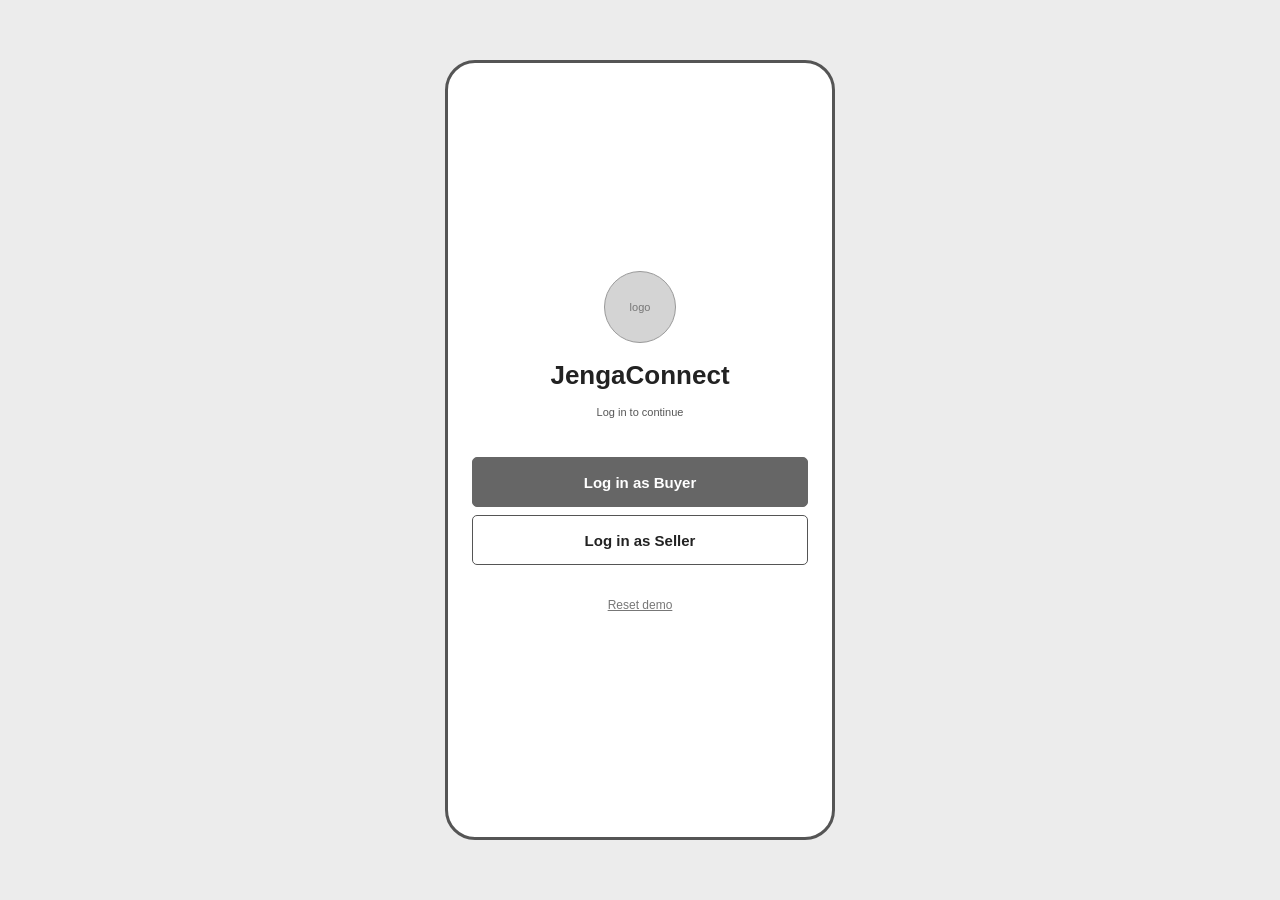
==== index.html @ 09af5ee3 "clickable interface mock up hosted" ====
<!DOCTYPE html>
<html lang="en">
<head>
<meta charset="UTF-8">
<meta name="viewport" content="width=device-width, initial-scale=1">
<title>JengaConnect clickable wireframe</title>
<style>
/* Greyscale wireframe look. Edit text in the render functions in the script below. */
:root{--ink:#222;--muted:#6a6a6a;--line:#4a4a4a;--soft:#f3f3f3;--fill:#dcdcdc}
*{box-sizing:border-box}
body{margin:0;background:#ececec;color:var(--ink);font:14px/1.4 Arial,Helvetica,sans-serif}
button,input,select,textarea{font:inherit;color:inherit}
button{cursor:pointer}
[hidden]{display:none!important}
.page{min-height:100vh;display:flex;align-items:center;justify-content:center;padding:14px 12px}
.phone{width:390px;max-width:100%;height:min(780px,calc(100vh - 28px));min-height:560px;border:3px solid #555;border-radius:30px;background:#fff;padding:10px;position:relative}
.app{height:100%;display:flex;flex-direction:column;overflow:hidden;border-radius:20px;position:relative}
.bar{flex:none;display:flex;align-items:center;gap:8px;min-height:44px;padding:8px 12px;background:var(--fill);font-weight:700;font-size:13px}
.bar .t{flex:1}
.bar .back{border:0;background:none;font-weight:700;text-decoration:underline;padding:0}
.body{flex:1;overflow-y:auto;padding:14px}
.nav{flex:none;display:grid;grid-template-columns:1fr 1fr;border-top:1px solid #777}
.nav button{border:0;border-right:1px solid #ccc;background:#fff;padding:14px 4px;font-size:12px}
.nav button:last-child{border:0}
.nav button.on{background:var(--fill);font-weight:700}
h2{font-size:17px;margin:0 0 10px;display:flex;gap:7px;align-items:center}
.lbl{display:block;font-size:10px;font-weight:700;color:#555;text-transform:uppercase;letter-spacing:.07em;margin:0 0 4px}
.f{margin:0 0 10px}
input,select,textarea{width:100%;border:1.5px solid #888;border-radius:4px;background:#fafafa;padding:9px;font-size:15px}
textarea{min-height:80px}
.r2{display:grid;grid-template-columns:1fr 1fr;gap:8px}
.r3{display:grid;grid-template-columns:1fr 1fr 1fr;gap:6px}
.r3 input,.r3 select{padding:8px 5px;font-size:13px}
.btn{width:100%;min-height:44px;border:1.5px solid #555;border-radius:5px;background:#fff;font-weight:700;margin:0 0 8px}
.btn.p{background:#666;border-color:#666;color:#fff}
.btn:disabled{background:#eee;border-color:#ccc;color:#999;cursor:not-allowed}
.link{border:0;background:none;text-decoration:underline;font-size:12px;font-weight:700;padding:0}
.n{display:inline-flex;width:20px;height:20px;border-radius:50%;background:#333;color:#fff;font-size:11px;font-weight:700;align-items:center;justify-content:center;flex:none}
.card{display:flex;gap:9px;border:1.5px solid #888;border-radius:5px;padding:8px;margin:0 0 9px;width:100%;background:#fff;text-align:left}
.photo{background:#d4d4d4;border:1.5px solid #999;color:#777;font-size:11px;display:flex;align-items:center;justify-content:center;flex:none}
.card .photo{width:62px;height:62px}
.card b{font-size:14px}
.m{font-size:11px;color:#555}
.tag{display:inline-block;border:1px solid #777;background:#eee;font-size:10px;font-weight:700;padding:2px 6px;border-radius:3px;text-transform:uppercase}
.note{border:1px dashed #999;background:var(--soft);border-radius:5px;padding:9px;font-size:11.5px;margin:10px 0;color:#444}
.q{border:2px solid #333;border-radius:6px;padding:12px;margin:12px 0}
.q b{display:block;margin-bottom:8px}
.q .r2 .btn{margin:0}
.kv{border:1.5px solid #bbb;border-radius:5px;margin:0 0 12px}
.kv div{display:flex;justify-content:space-between;gap:10px;padding:8px 10px;border-bottom:1px solid #ddd;font-size:12px}
.kv div:last-child{border:0}
.kv span{color:#666}
.steps{list-style:none;margin:6px 0 12px;padding:0}
.steps li{display:flex;gap:9px;align-items:center;margin:7px 0;font-size:13px;color:#888}
.steps i{width:16px;height:16px;border-radius:50%;border:2px solid #777;flex:none}
.steps li.d{color:#222}.steps li.d i{background:#666}
.steps li.c{color:#000;font-weight:700}.steps li.c i{background:#333;outline:2px solid #333;outline-offset:2px}
.center{text-align:center;padding:26px 6px}
.choice{display:block;width:100%;border:2px solid #444;border-radius:8px;background:#fff;padding:18px 14px;margin:0 0 12px;text-align:left}
.choice b{display:block;font-size:17px;margin-bottom:3px}
.choice span{font-size:12px;color:#555}
.mod{border:1.5px dashed #777;border-radius:5px;padding:8px;margin-top:8px;background:#fafafa}
.mod .m{margin-bottom:6px;font-weight:700}
.mod .r2 .btn{margin:0;min-height:36px;font-size:12px}
.modal{position:absolute;inset:0;z-index:5;background:rgba(0,0,0,.4);display:flex;align-items:flex-end;padding:8px}
.sheet{background:#fff;border:1.5px solid #555;border-radius:12px;padding:14px;width:100%}
.toast{position:absolute;left:50%;bottom:70px;transform:translateX(-50%);background:#333;color:#fff;padding:8px 12px;border-radius:5px;font-size:12px;z-index:9;max-width:85%;text-align:center}
@media(max-width:480px){.phone{border-radius:20px}</style>
</head>
<body>
<div class="page">
  <div class="phone"><div class="app" id="app"></div></div>
</div>

<script>
(function(){
"use strict";
// ---------- sample data (edit freely) ----------
const SEED=[
 {id:1,name:"Material A",qty:20,unit:"units",cond:"Used",area:"Kampala",price:"UGX ___",status:"Published"},
 {id:2,name:"Material B",qty:8,unit:"units",cond:"New",area:"Wakiso",price:"UGX ___",status:"Published"},
 {id:3,name:"Material C",qty:12,unit:"units",cond:"Damaged",area:"Kampala",price:"UGX ___",status:"Published"}];
const STEPS=["Contacted","Inspected","Agreed","Collected"];
const DEFAULT=()=>({role:null,screen:"landing",listings:JSON.parse(JSON.stringify(SEED)),sel:null,
  req:null,q:"",minQty:"",area:"all",edit:null,draft:{},rep:null,toast:""});
let S=DEFAULT();
const $=s=>document.querySelector(s);
const listing=id=>S.listings.find(l=>l.id===id);
const esc=t=>String(t).replace(/[&<>"]/g,c=>({"&":"&amp;","<":"&lt;",">":"&gt;",'"':"&quot;"}[c]));
const photo=cls=>`<span class="photo ${cls||""}">photo</span>`;
function go(screen){S.screen=screen;render();const b=$(".body");if(b)b.scrollTop=0}
function toast(t){S.toast=t;render();setTimeout(()=>{S.toast="";const e=$(".toast");if(e)e.remove()},2200)}
function step(){ // tracker index from request status
  if(!S.req)return 0;
  return {sent:0,counter:0,accepted:0,inspected:1,agreed:2,collected:3,closed:3}[S.req.status];}

// ---------- shared pieces ----------
const bar=(title,back)=>`<div class="bar">${back?`<button class="back" data-act="go" data-v="${back}">‹ Back</button>`:""}<span class="t">${title}</span>${S.screen==="landing"?"":`<button class="back" id="home" style="font-weight:400;font-size:11px">Switch role</button>`}</div>`;
const nav=(items,on)=>`<div class="nav">${items.map(([k,t])=>`<button data-act="go" data-v="${k}" class="${k===on?"on":""}">${t}</button>`).join("")}</div>`;
const buyerNav=on=>nav([["b-browse","Browse"],["b-requests","Requests"]],on);
const sellerNav=on=>nav([["s-listings","My listings"],["s-requests","Requests"]],on);
const reportSheet=()=>S.rep?`<div class="modal"><div class="sheet">
  <h2>Report ${S.rep==="inspection"?"inspection problem":"listing"}</h2>
  <p class="note" style="margin-top:0">Reports go to moderators.</p>
  <div class="f"><label class="lbl">Reason</label><select id="rr"><option value="">Choose a reason</option><option>Wrong material or quantity</option><option>Already sold or not available</option><option>Unsafe or misleading listing</option><option>Price or permission problem</option><option>Other</option></select></div>
  <div class="f"><label class="lbl">What happened?</label><textarea id="rd" placeholder="Tell moderators what happened…"></textarea></div>
  <button class="btn p" data-act="sendReport">Submit report</button><button class="btn" data-act="closeReport">Cancel</button></div></div>`:"";

// ---------- screens ----------
const V={};
V.landing=()=>({html:`<div class="body" style="display:flex;flex-direction:column;justify-content:center">
  <div class="center" style="padding:0 0 26px"><div class="photo" style="width:72px;height:72px;margin:0 auto 14px;border-radius:50%">logo</div>
  <h2 style="justify-content:center;font-size:26px;margin-bottom:4px">JengaConnect</h2>
  <p class="m">Log in to continue</p></div>
  <button class="btn p" data-act="role" data-v="buyer" style="min-height:50px;font-size:15px">Log in as Buyer</button>
  <button class="btn" data-act="role" data-v="seller" style="min-height:50px;font-size:15px">Log in as Seller</button>
  <p style="text-align:center;margin-top:22px"><button class="link" id="restart" style="font-weight:400;color:#777">Reset demo</button></p></div>`});

// BUYER
V["b-browse"]=()=>{
  const q=S.q.trim().toLowerCase(),mq=Number(S.minQty)||0;
  const res=S.listings.filter(l=>l.status==="Published"&&(!q||l.name.toLowerCase().includes(q))&&(!mq||l.qty>=mq)&&(S.area==="all"||l.area===S.area));
  return {html:`${bar("JengaConnect")}<div class="body">
  <h2>Find materials <i class="n">1</i></h2>
  <div class="f"><label class="lbl">Search material</label><input id="q" type="search" placeholder="Material (e.g. bricks, cement)" value="${esc(S.q)}"></div>
  <div class="r3 f"><div><label class="lbl">Quantity</label><input id="mq" type="number" min="1" placeholder="___" value="${esc(S.minQty)}"></div>
   <div><label class="lbl">Area</label><select id="ar"><option value="all">All</option><option ${S.area==="Kampala"?"selected":""}>Kampala</option><option ${S.area==="Wakiso"?"selected":""}>Wakiso</option></select></div>
   <div><label class="lbl">Collection</label><select><option>pick-up</option></select></div></div>
  <p class="m"><b>${res.length} listing${res.length===1?"":"s"}</b></p>
  ${res.map(l=>`<button class="card" data-act="open" data-v="${l.id}">${photo()}<span><b>${esc(l.name)}</b> · ${l.qty} ${l.unit}<br><span class="m">Condition: ${l.cond}<br>${l.area} · ${l.price}</span></span></button>`).join("")}
  ${res.length?"":`<div class="note center"><b>No matching listings nearby</b><br>Change filters and try again.<br><br><button class="btn" data-act="clear" style="width:auto;padding:0 18px">Change filters</button></div>`}
  </div>${buyerNav("b-browse")}`}};

V["b-listing"]=()=>{const l=listing(S.sel);return {html:`${bar("Listing","b-browse")}<div class="body">
  <div class="photo" style="height:120px;margin-bottom:10px">photos (swipe) <i class="n" style="margin-left:6px">2</i></div>
  <div class="kv"><div><span>Material</span><b>${esc(l.name)}</b></div><div><span>Quantity</span><b>${l.qty} ${l.unit}</b></div><div><span>Condition</span><b>${l.cond}</b></div><div><span>General area</span><b>${l.area}</b></div><div><span>Asking price</span><b>${l.price}</b></div><div><span>Seller permission</span><b>stated</b></div></div>
  <p class="m">Exact site address is not shown.</p>
  <div class="q"><b>Are the condition and quantity acceptable?</b>
   <button class="btn p" data-act="go" data-v="b-contact" style="margin-bottom:8px">Yes · ask the seller</button>
   <button class="btn" data-act="go" data-v="b-browse" style="margin:0">No · back to Browse</button></div>
  <button class="link" data-act="report" data-v="listing">Report listing <i class="n" style="margin-left:4px">5</i></button>
  </div>${buyerNav("b-browse")}${reportSheet()}`}};

V["b-contact"]=()=>{const l=listing(S.sel);return {html:`${bar("Contact seller","b-listing")}<div class="body">
  <h2>Contact the seller <i class="n">3</i></h2>
  <div class="card" style="cursor:default">${photo()}<span><b>${esc(l.name)}</b><br><span class="m">${l.qty} ${l.unit} · ${l.area}</span></span></div>
  <p class="lbl">Quick questions</p>
  <div style="display:flex;flex-wrap:wrap;gap:6px;margin-bottom:10px">${["Still available?","Can I inspect first?","Part quantity?","Collection cost?"].map(t=>`<button class="card" style="width:auto;padding:5px 10px;border-radius:14px;margin:0;font-size:11px" data-act="chip" data-v="${t}">${t}</button>`).join("")}</div>
  <div class="f"><textarea id="msg" placeholder="Type a question…"></textarea></div>
  <p class="lbl">Propose an inspection time</p>
  <div class="r2 f"><select id="dt"><option value="">Date</option><option>Tomorrow</option><option>This Saturday</option><option>Next Saturday</option></select><select id="tm"><option value="">Time</option><option>Morning 09:00–12:00</option><option>Afternoon 14:00–17:00</option></select></div>
  <button class="btn p" data-act="send">Send request</button></div>${buyerNav("b-browse")}`}};

function buyerStatusPanel(){
  const r=S.req,st=r.status;
  if(st==="sent")return `<div class="note"><b>Waiting for the seller to reply.</b><br>Demo: switch role (top right) to Seller, open Requests and respond.</div>`;
  if(st==="counter")return `<div class="q"><b>Seller suggested another time: ${esc(r.time)}</b><button class="btn p" data-act="acceptCounter">Accept this time</button><button class="btn" data-act="cancelReq" style="margin:0">No · back to Browse</button></div>`;
  if(st==="accepted")return `<div class="note">Seller agreed to inspection: <b>${esc(r.time)}</b></div><div class="q"><b>After inspecting: does it confirm the listing?</b><div class="r2"><button class="btn p" data-act="inspectYes">Yes</button><button class="btn" data-act="inspectNo">No</button></div></div>`;
  if(st==="inspected")return `<div class="q"><b>Agree quantity, window and total cost. Is the total cost still worthwhile?</b><div class="r2"><button class="btn p" data-act="costYes">Yes</button><button class="btn" data-act="cancelReq">No · cancel</button></div></div>`;
  if(st==="agreed")return `<button class="btn p" data-act="collected">Collect material and mark complete</button>`;
  return `<div class="note">Marked complete. Waiting for the seller to confirm collection.</div>`;
}
V["b-collection"]=()=>{const r=S.req,l=listing(r.lid),i=step();return {html:`${bar("Collection","b-requests")}<div class="body">
  <div class="card" style="cursor:default">${photo()}<span><b>${esc(l.name)}</b><br><span class="m">${l.qty} ${l.unit} · ${l.area}</span></span></div>
  <div class="kv"><div><span>Agreed quantity</span><b>${l.qty} ${l.unit}</b></div><div><span>Collection window</span><b>${esc(r.time||"___")}</b></div><div><span>Total cost</span><b>UGX ___ + transport</b></div></div>
  <p class="lbl">Status <i class="n" style="margin-left:4px">4</i></p>
  <ul class="steps">${STEPS.map((s,k)=>`<li class="${k<i?"d":k===i?"c":""}"><i></i>${s}</li>`).join("")}</ul>
  ${buyerStatusPanel()}
  <p style="margin-top:10px"><button class="link" data-act="report" data-v="listing">Problem? Report to moderators <i class="n" style="margin-left:4px">5</i></button></p>
  </div>${buyerNav("b-requests")}${reportSheet()}`}};

V["b-requests"]=()=>{const r=S.req;return {html:`${bar("Requests")}<div class="body">
  ${r?`<button class="card" data-act="go" data-v="b-collection" style="display:block"><b>${esc(listing(r.lid).name)}</b> <span class="tag" style="float:right">${r.status==="closed"?"Complete":r.status==="collected"?"Collected":STEPS[step()]}</span><br><span class="m">Tap to view collection</span></button>`
  :`<div class="note center"><b>No requests yet</b><br>Requests you send will appear here.<br><br><button class="btn p" data-act="go" data-v="b-browse" style="width:auto;padding:0 18px">Browse materials</button></div>`}
  </div>${buyerNav("b-requests")}`}};

V["b-complete"]=()=>({html:`${bar("Complete")}<div class="body"><div class="center"><h2 style="justify-content:center">Exchange complete</h2><p class="m">You marked this collection as complete.<br>The seller will confirm collection.</p><button class="btn p" data-act="go" data-v="b-browse" style="width:auto;padding:0 20px">Back to Browse</button></div></div>${buyerNav("b-requests")}`});

// SELLER
V["s-create"]=()=>{const d=S.draft;return {html:`${bar(S.edit?"Edit listing":"New listing","s-listings")}<div class="body">
  <div class="f"><label class="lbl">Material</label><input id="cm" value="${esc(d.name||"")}" placeholder="Material"></div>
  <div class="r2 f"><div><label class="lbl">Quantity</label><input id="cq" type="number" min="1" value="${esc(d.qty||"")}" placeholder="___"></div>
   <div><label class="lbl">Unit</label><select id="cu">${["units","bags","pieces","metres"].map(u=>`<option ${d.unit===u?"selected":""}>${u}</option>`).join("")}</select></div></div>
  <div class="r2 f"><div><label class="lbl">Condition</label><select id="cc">${["New","Used","Damaged"].map(u=>`<option ${d.cond===u?"selected":""}>${u}</option>`).join("")}</select></div>
   <div><label class="lbl">General area</label><select id="ca">${["Kampala","Wakiso"].map(u=>`<option ${d.area===u?"selected":""}>${u}</option>`).join("")}</select></div></div>
  <div class="f"><label class="lbl">Asking price</label><input id="cp" value="${esc(d.price||"")}" placeholder="UGX ___"></div>
  <div class="r2 f"><span class="photo" style="height:60px">+ photo</span><span class="photo" style="height:60px">+ photo</span></div>
  <label style="display:flex;gap:8px;align-items:flex-start;font-size:12px;margin:8px 0 12px"><input id="cperm" type="checkbox" style="width:auto;margin-top:2px" ${d.perm?"checked":""}>I have permission to sell this material</label>
  <p class="m" id="cerr" hidden style="color:#000;font-weight:700">Add a material, a quantity and tick the permission box.</p>
  <button class="btn p" data-act="submit">Submit for review</button></div>${sellerNav("s-listings")}`}};

V["s-listings"]=()=>({html:`${bar("My listings")}<div class="body">
  <button class="btn p" data-act="new">+ New listing</button>
  ${S.listings.map(l=>`<div class="card" style="display:block"><div style="display:flex;gap:9px">${photo()}<span style="flex:1"><b>${esc(l.name)}</b> · ${l.qty} ${l.unit}<br><span class="m">${l.cond} · ${l.area}</span><br><span class="tag">${l.status}</span></span></div>
    ${l.status==="Pending review"?`<div class="mod"><div class="m">Moderator check (demo): passed?</div><div class="r2"><button class="btn p" data-act="mod" data-v="${l.id}:ok">Yes · publish</button><button class="btn" data-act="mod" data-v="${l.id}:no">No · reject</button></div></div>`:""}
    ${l.status==="Rejected"?`<button class="btn" style="margin:8px 0 0" data-act="editL" data-v="${l.id}">Edit and resubmit</button>`:""}</div>`).join("")}
  <p class="m">Listings are checked by moderators before they appear to buyers. <i class="n">5</i></p>
  </div>${sellerNav("s-listings")}`});

V["s-requests"]=()=>{const r=S.req;let inner;
  if(!r)inner=`<div class="note center"><b>No buyer requests yet</b><br>Demo: switch role to Buyer, find a listing and send a request.</div>`;
  else{const l=listing(r.lid),st=r.status;
   inner=`<div class="card" style="display:block"><b>${esc(l.name)}</b> · ${l.qty} ${l.unit} <span class="tag" style="float:right">${st==="sent"?"New":st==="counter"?"Awaiting buyer":st==="accepted"||st==="inspected"||st==="agreed"?"Reserved":st==="collected"?"Collected":st==="closed"?"Closed":st}</span>
    <div class="note">“${esc(r.msg||"Is this still available?")}”<br><span class="m">Proposed inspection: ${esc(r.time||"not set")}</span></div>
    ${st==="sent"?`<div class="q"><b>Accept the inspection time?</b><button class="btn p" data-act="accept">Accept</button><div class="r2 f" style="margin-bottom:8px"><select id="sdt"><option>Tomorrow</option><option>This Saturday</option><option>Next Saturday</option></select><select id="stm"><option>Morning 09:00–12:00</option><option>Afternoon 14:00–17:00</option></select></div><button class="btn" data-act="counter" style="margin:0">Suggest another time</button></div>`:""}
    ${st==="counter"?`<p class="m">You suggested: ${esc(r.time)}. Demo: switch to Buyer to respond.</p>`:""}
    ${st==="accepted"||st==="inspected"||st==="agreed"?`<p class="m">Buyer is inspecting and agreeing collection.</p>`:""}
    ${st==="collected"?`<p class="m">Buyer says collection is done.</p><button class="btn p" data-act="confirmColl">Confirm collection</button>`:""}
    ${st==="closed"?`<p class="m"><b>Listing collected.</b> Exchange finished.</p>`:""}</div>`;}
  return {html:`${bar("Requests")}<div class="body">${inner}</div>${sellerNav("s-requests")}`}};

// ---------- render ----------
function render(){
  const v=V[S.screen]();
  $("#app").innerHTML=`${v.html}${S.toast?`<div class="toast">${esc(S.toast)}</div>`:""}`;
  const q=$("#q");if(q&&document.activeElement===document.body&&S._focusQ){q.focus();q.setSelectionRange(q.value.length,q.value.length);S._focusQ=false}
}

// ---------- actions ----------
const A={
 go:v=>go(v),
 role:v=>{S.role=v;go(v==="buyer"?"b-browse":"s-listings")},
 open:v=>{S.sel=+v;go("b-listing")},
 clear:()=>{S.q="";S.minQty="";S.area="all";render()},
 report:v=>{S.rep=v;render()},
 closeReport:()=>{S.rep=null;render()},
 sendReport:()=>{if(!$("#rr").value){$("#rr").focus();return}const insp=S.rep==="inspection";S.rep=null;
   if(insp){S.req=null;S.listings.forEach(l=>{if(l.status==="Reserved")l.status="Published"});go("b-browse")}else render();
   toast("Report sent to moderators")},
 chip:v=>{const m=$("#msg");m.value=m.value?m.value+"\n"+v:v;m.focus()},
 send:()=>{const msg=$("#msg").value.trim(),d=$("#dt").value,t=$("#tm").value;
   S.req={lid:S.sel,msg,time:[d,t].filter(Boolean).join(" · "),status:"sent"};go("b-collection");toast("Request sent")},
 acceptCounter:()=>{S.req.status="accepted";render();toast("Time accepted")},
 cancelReq:()=>{S.req=null;S.listings.forEach(l=>{if(l.status==="Reserved")l.status="Published"});go("b-browse");toast("Request cancelled")},
 inspectYes:()=>{S.req.status="inspected";render()},
 inspectNo:()=>{S.rep="inspection";render()},
 costYes:()=>{S.req.status="agreed";render()},
 collected:()=>{S.req.status="collected";go("b-complete")},
 new:()=>{S.edit=null;S.draft={};go("s-create")},
 editL:v=>{const l=listing(+v);S.edit=l.id;S.draft={name:l.name,qty:l.qty,unit:l.unit,cond:l.cond,area:l.area,price:l.price==="UGX ___"?"":l.price,perm:false};go("s-create")},
 submit:()=>{const name=$("#cm").value.trim(),qty=Number($("#cq").value),perm=$("#cperm").checked;
   if(!name||!qty||!perm){$("#cerr").hidden=false;return}
   const data={name,qty,unit:$("#cu").value,cond:$("#cc").value,area:$("#ca").value,price:$("#cp").value.trim()||"UGX ___",status:"Pending review"};
   if(S.edit)Object.assign(listing(S.edit),data);else S.listings.unshift(Object.assign({id:Date.now()},data));
   S.edit=null;go("s-listings");toast("Submitted for review")},
 mod:v=>{const [id,res]=v.split(":");listing(+id).status=res==="ok"?"Published":"Rejected";render();toast(res==="ok"?"Listing published":"Listing rejected: edit and resubmit")},
 accept:()=>{S.req.status="accepted";listing(S.req.lid).status="Reserved";render();toast("Inspection accepted")},
 counter:()=>{S.req.time=$("#sdt").value+" · "+$("#stm").value;S.req.status="counter";render();toast("New time suggested")},
 confirmColl:()=>{S.req.status="closed";listing(S.req.lid).status="Collected";render();toast("Listing collected")}
};
document.addEventListener("click",e=>{
  if(e.target.id==="restart"){S=DEFAULT();render();return}
  if(e.target.id==="home"){S.role=null;S.rep=null;go("landing");return}
  const el=e.target.closest("[data-act]");if(el&&A[el.dataset.act])A[el.dataset.act](el.dataset.v)});
document.addEventListener("input",e=>{
  if(e.target.id==="q"){S.q=e.target.value;S._focusQ=true;render()}
  if(e.target.id==="mq"){S.minQty=e.target.value;render();const m=$("#mq");m.focus();m.setSelectionRange(m.value.length,m.value.length)}});
document.addEventListener("change",e=>{if(e.target.id==="ar"){S.area=e.target.value;render()}});
render();
})();
</script>
</body>
</html>
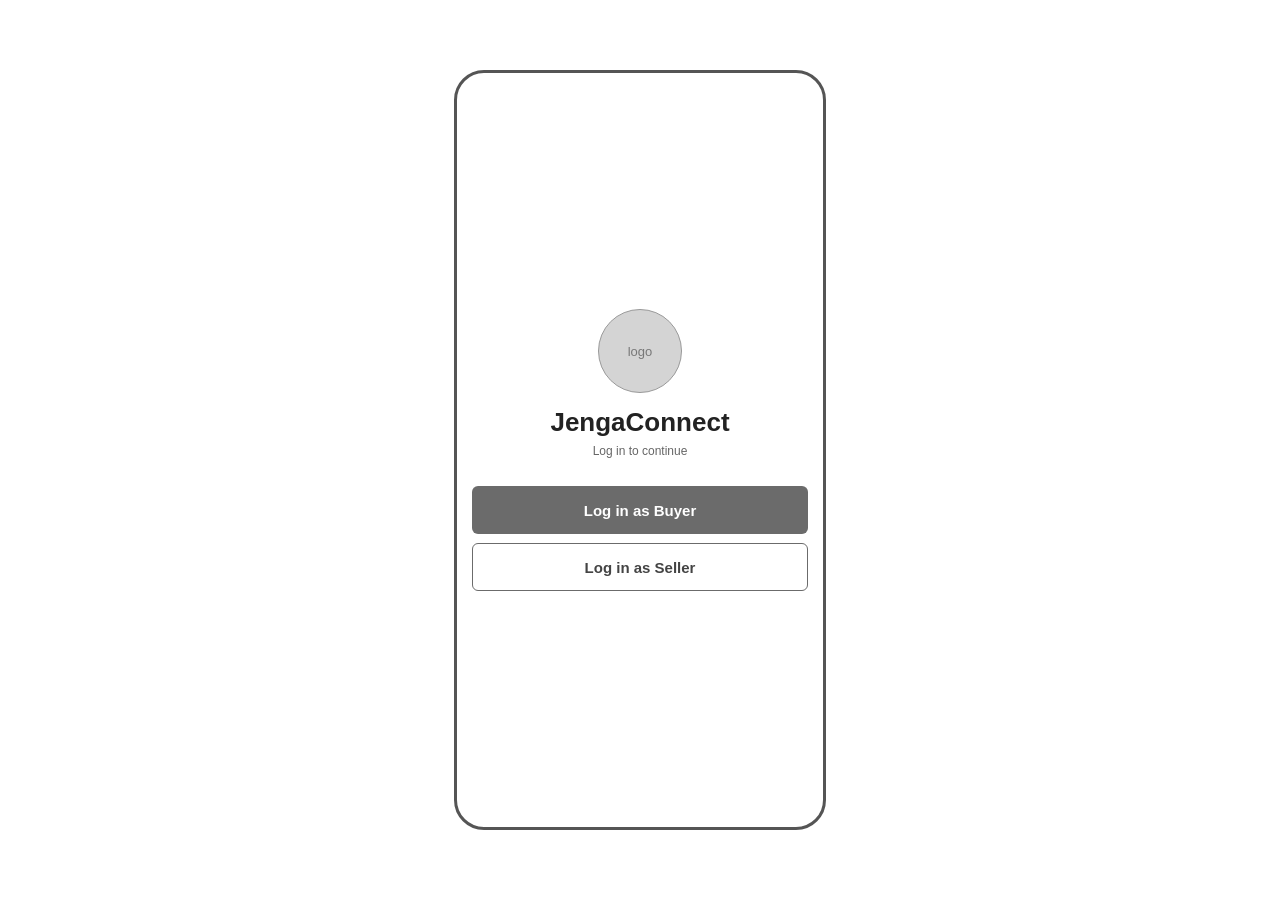
==== commit 1698e829: "clickable interface mock up fixed to easily demonstrate working shown for both customer segments" ====
--- a/index.html
+++ b/index.html
@@ -1,263 +1,468 @@
 <!DOCTYPE html>
 <html lang="en">
+
 <head>
-<meta charset="UTF-8">
-<meta name="viewport" content="width=device-width, initial-scale=1">
-<title>JengaConnect clickable wireframe</title>
-<style>
-/* Greyscale wireframe look. Edit text in the render functions in the script below. */
-:root{--ink:#222;--muted:#6a6a6a;--line:#4a4a4a;--soft:#f3f3f3;--fill:#dcdcdc}
-*{box-sizing:border-box}
-body{margin:0;background:#ececec;color:var(--ink);font:14px/1.4 Arial,Helvetica,sans-serif}
-button,input,select,textarea{font:inherit;color:inherit}
-button{cursor:pointer}
-[hidden]{display:none!important}
-.page{min-height:100vh;display:flex;align-items:center;justify-content:center;padding:14px 12px}
-.phone{width:390px;max-width:100%;height:min(780px,calc(100vh - 28px));min-height:560px;border:3px solid #555;border-radius:30px;background:#fff;padding:10px;position:relative}
-.app{height:100%;display:flex;flex-direction:column;overflow:hidden;border-radius:20px;position:relative}
-.bar{flex:none;display:flex;align-items:center;gap:8px;min-height:44px;padding:8px 12px;background:var(--fill);font-weight:700;font-size:13px}
-.bar .t{flex:1}
-.bar .back{border:0;background:none;font-weight:700;text-decoration:underline;padding:0}
-.body{flex:1;overflow-y:auto;padding:14px}
-.nav{flex:none;display:grid;grid-template-columns:1fr 1fr;border-top:1px solid #777}
-.nav button{border:0;border-right:1px solid #ccc;background:#fff;padding:14px 4px;font-size:12px}
-.nav button:last-child{border:0}
-.nav button.on{background:var(--fill);font-weight:700}
-h2{font-size:17px;margin:0 0 10px;display:flex;gap:7px;align-items:center}
-.lbl{display:block;font-size:10px;font-weight:700;color:#555;text-transform:uppercase;letter-spacing:.07em;margin:0 0 4px}
-.f{margin:0 0 10px}
-input,select,textarea{width:100%;border:1.5px solid #888;border-radius:4px;background:#fafafa;padding:9px;font-size:15px}
-textarea{min-height:80px}
-.r2{display:grid;grid-template-columns:1fr 1fr;gap:8px}
-.r3{display:grid;grid-template-columns:1fr 1fr 1fr;gap:6px}
-.r3 input,.r3 select{padding:8px 5px;font-size:13px}
-.btn{width:100%;min-height:44px;border:1.5px solid #555;border-radius:5px;background:#fff;font-weight:700;margin:0 0 8px}
-.btn.p{background:#666;border-color:#666;color:#fff}
-.btn:disabled{background:#eee;border-color:#ccc;color:#999;cursor:not-allowed}
-.link{border:0;background:none;text-decoration:underline;font-size:12px;font-weight:700;padding:0}
-.n{display:inline-flex;width:20px;height:20px;border-radius:50%;background:#333;color:#fff;font-size:11px;font-weight:700;align-items:center;justify-content:center;flex:none}
-.card{display:flex;gap:9px;border:1.5px solid #888;border-radius:5px;padding:8px;margin:0 0 9px;width:100%;background:#fff;text-align:left}
-.photo{background:#d4d4d4;border:1.5px solid #999;color:#777;font-size:11px;display:flex;align-items:center;justify-content:center;flex:none}
-.card .photo{width:62px;height:62px}
-.card b{font-size:14px}
-.m{font-size:11px;color:#555}
-.tag{display:inline-block;border:1px solid #777;background:#eee;font-size:10px;font-weight:700;padding:2px 6px;border-radius:3px;text-transform:uppercase}
-.note{border:1px dashed #999;background:var(--soft);border-radius:5px;padding:9px;font-size:11.5px;margin:10px 0;color:#444}
-.q{border:2px solid #333;border-radius:6px;padding:12px;margin:12px 0}
-.q b{display:block;margin-bottom:8px}
-.q .r2 .btn{margin:0}
-.kv{border:1.5px solid #bbb;border-radius:5px;margin:0 0 12px}
-.kv div{display:flex;justify-content:space-between;gap:10px;padding:8px 10px;border-bottom:1px solid #ddd;font-size:12px}
-.kv div:last-child{border:0}
-.kv span{color:#666}
-.steps{list-style:none;margin:6px 0 12px;padding:0}
-.steps li{display:flex;gap:9px;align-items:center;margin:7px 0;font-size:13px;color:#888}
-.steps i{width:16px;height:16px;border-radius:50%;border:2px solid #777;flex:none}
-.steps li.d{color:#222}.steps li.d i{background:#666}
-.steps li.c{color:#000;font-weight:700}.steps li.c i{background:#333;outline:2px solid #333;outline-offset:2px}
-.center{text-align:center;padding:26px 6px}
-.choice{display:block;width:100%;border:2px solid #444;border-radius:8px;background:#fff;padding:18px 14px;margin:0 0 12px;text-align:left}
-.choice b{display:block;font-size:17px;margin-bottom:3px}
-.choice span{font-size:12px;color:#555}
-.mod{border:1.5px dashed #777;border-radius:5px;padding:8px;margin-top:8px;background:#fafafa}
-.mod .m{margin-bottom:6px;font-weight:700}
-.mod .r2 .btn{margin:0;min-height:36px;font-size:12px}
-.modal{position:absolute;inset:0;z-index:5;background:rgba(0,0,0,.4);display:flex;align-items:flex-end;padding:8px}
-.sheet{background:#fff;border:1.5px solid #555;border-radius:12px;padding:14px;width:100%}
-.toast{position:absolute;left:50%;bottom:70px;transform:translateX(-50%);background:#333;color:#fff;padding:8px 12px;border-radius:5px;font-size:12px;z-index:9;max-width:85%;text-align:center}
-@media(max-width:480px){.phone{border-radius:20px}</style>
+	<meta charset="UTF-8">
+	<meta name="viewport" content="width=device-width, initial-scale=1">
+	<title>JengaConnect clickable wireframe</title>
+	<style>
+		/* Same look as the JengaConnect wireframes. Every button simply moves to the next step. */
+		* {
+			box-sizing: border-box
+		}
+
+		body {
+			margin: 0;
+			background: #fff;
+			color: #222;
+			font-family: Arial, Helvetica, sans-serif
+		}
+
+		button,
+		input,
+		select,
+		textarea {
+			font: inherit;
+			color: inherit
+		}
+
+		button {
+			cursor: pointer
+		}
+
+		.page {
+			min-height: 100vh;
+			display: flex;
+			align-items: center;
+			justify-content: center;
+			padding: 14px
+		}
+
+		.phone {
+			width: 372px;
+			max-width: 100%;
+			height: min(760px, calc(100vh - 28px));
+			min-height: 600px;
+			border: 3px solid #555;
+			border-radius: 30px;
+			background: #fff;
+			padding: 16px 15px;
+			position: relative;
+			overflow: hidden
+		}
+
+		.screen {
+			height: 100%;
+			display: flex;
+			flex-direction: column;
+			overflow-y: auto
+		}
+
+		.bar {
+			flex: none;
+			height: 38px;
+			background: #d9d9d9;
+			border-radius: 5px;
+			display: flex;
+			align-items: center;
+			padding: 0 11px;
+			font-size: 15px;
+			font-weight: 700;
+			margin-bottom: 11px;
+			gap: 8px
+		}
+
+		.bar .t {
+			flex: 1
+		}
+
+		.bar button {
+			border: 0;
+			background: none;
+			font-weight: 700;
+			font-size: 15px;
+			padding: 0
+		}
+
+		.bar .exit {
+			font-size: 11px;
+			font-weight: 400;
+			color: #555;
+			text-decoration: underline
+		}
+
+		.fld {
+			border: 1.5px solid #888;
+			border-radius: 4px;
+			min-height: 36px;
+			margin: 7px 0;
+			padding: 0 10px;
+			font-size: 14px;
+			display: flex;
+			align-items: center;
+			color: #555;
+			background: #fafafa;
+			width: 100%
+		}
+
+		input.fld,
+		select.fld,
+		textarea.fld {
+			outline: 0
+		}
+
+		textarea.fld {
+			padding: 8px 10px;
+			min-height: 84px;
+			align-items: flex-start;
+			resize: none
+		}
+
+		.row2 {
+			display: flex;
+			gap: 8px
+		}
+
+		.row2>* {
+			flex: 1;
+			min-width: 0
+		}
+
+		.card {
+			border: 1.5px solid #888;
+			border-radius: 6px;
+			display: flex;
+			gap: 10px;
+			padding: 8px;
+			margin: 8px 0;
+			font-size: 14px;
+			line-height: 1.35;
+			background: #fff;
+			text-align: left;
+			width: 100%
+		}
+
+		.img {
+			width: 68px;
+			height: 68px;
+			background: #cfcfcf;
+			border: 1.5px solid #999;
+			display: flex;
+			align-items: center;
+			justify-content: center;
+			color: #777;
+			font-size: 12px;
+			flex: none
+		}
+
+		.bigimg {
+			width: 100%;
+			height: 130px;
+			background: #cfcfcf;
+			border: 1.5px solid #999;
+			display: flex;
+			align-items: center;
+			justify-content: center;
+			color: #777;
+			font-size: 14px;
+			margin-bottom: 10px;
+			gap: 6px
+		}
+
+		.btn {
+			width: 100%;
+			min-height: 42px;
+			background: #6b6b6b;
+			color: #fff;
+			border: 0;
+			border-radius: 6px;
+			font-size: 14px;
+			font-weight: 700;
+			margin: 9px 0 0
+		}
+
+		.btn.alt {
+			background: #fff;
+			color: #444;
+			border: 1.5px solid #6b6b6b
+		}
+
+		.kv {
+			font-size: 14px;
+			display: grid;
+			grid-template-columns: 104px 1fr;
+			gap: 7px 8px;
+			margin: 7px 0
+		}
+
+		.kv b {
+			color: #555
+		}
+
+		.chip {
+			display: inline-block;
+			border: 1.5px solid #888;
+			border-radius: 14px;
+			font-size: 12.5px;
+			padding: 5px 11px;
+			margin: 4px 4px 0 0;
+			background: #fff
+		}
+
+		.steps {
+			margin: 8px 0
+		}
+
+		.step {
+			display: flex;
+			align-items: center;
+			gap: 10px;
+			font-size: 14px;
+			margin: 9px 0
+		}
+
+		.dot {
+			width: 19px;
+			height: 19px;
+			border-radius: 50%;
+			border: 2px solid #666;
+			flex: none
+		}
+
+		.dot.on {
+			background: #666
+		}
+
+		.tag {
+			display: inline-flex;
+			width: 21px;
+			height: 21px;
+			border-radius: 50%;
+			background: #254F18;
+			color: #fff;
+			font-size: 12px;
+			font-weight: 700;
+			align-items: center;
+			justify-content: center;
+			flex: none
+		}
+
+		.small {
+			font-size: 12px;
+			color: #666;
+			margin: 6px 0;
+			display: flex;
+			align-items: center;
+			gap: 6px
+		}
+
+		.q {
+			border: 2px solid #254F18;
+			border-radius: 7px;
+			padding: 11px;
+			margin: 12px 0 0
+		}
+
+		.q p {
+			margin: 0 0 3px;
+			font-size: 14px;
+			font-weight: 700
+		}
+
+		.demo {
+			border: 1.5px dashed #888;
+			border-radius: 6px;
+			padding: 10px;
+			margin: 12px 0 0;
+			background: #fafafa
+		}
+
+		.status {
+			display: inline-block;
+			border: 1px solid #777;
+			border-radius: 3px;
+			background: #eee;
+			font-size: 11px;
+			font-weight: 700;
+			padding: 1px 6px
+		}
+
+		.logo {
+			width: 84px;
+			height: 84px;
+			border-radius: 50%;
+			background: #d4d4d4;
+			border: 1.5px solid #999;
+			color: #777;
+			display: flex;
+			align-items: center;
+			justify-content: center;
+			margin: 0 auto 14px;
+			font-size: 13px
+		}
+
+		.center {
+			text-align: center
+		}
+
+		.grow {
+			flex: 1
+		}
+	</style>
 </head>
+
 <body>
-<div class="page">
-  <div class="phone"><div class="app" id="app"></div></div>
-</div>
-
-<script>
-(function(){
-"use strict";
-// ---------- sample data (edit freely) ----------
-const SEED=[
- {id:1,name:"Material A",qty:20,unit:"units",cond:"Used",area:"Kampala",price:"UGX ___",status:"Published"},
- {id:2,name:"Material B",qty:8,unit:"units",cond:"New",area:"Wakiso",price:"UGX ___",status:"Published"},
- {id:3,name:"Material C",qty:12,unit:"units",cond:"Damaged",area:"Kampala",price:"UGX ___",status:"Published"}];
-const STEPS=["Contacted","Inspected","Agreed","Collected"];
-const DEFAULT=()=>({role:null,screen:"landing",listings:JSON.parse(JSON.stringify(SEED)),sel:null,
-  req:null,q:"",minQty:"",area:"all",edit:null,draft:{},rep:null,toast:""});
-let S=DEFAULT();
-const $=s=>document.querySelector(s);
-const listing=id=>S.listings.find(l=>l.id===id);
-const esc=t=>String(t).replace(/[&<>"]/g,c=>({"&":"&amp;","<":"&lt;",">":"&gt;",'"':"&quot;"}[c]));
-const photo=cls=>`<span class="photo ${cls||""}">photo</span>`;
-function go(screen){S.screen=screen;render();const b=$(".body");if(b)b.scrollTop=0}
-function toast(t){S.toast=t;render();setTimeout(()=>{S.toast="";const e=$(".toast");if(e)e.remove()},2200)}
-function step(){ // tracker index from request status
-  if(!S.req)return 0;
-  return {sent:0,counter:0,accepted:0,inspected:1,agreed:2,collected:3,closed:3}[S.req.status];}
-
-// ---------- shared pieces ----------
-const bar=(title,back)=>`<div class="bar">${back?`<button class="back" data-act="go" data-v="${back}">‹ Back</button>`:""}<span class="t">${title}</span>${S.screen==="landing"?"":`<button class="back" id="home" style="font-weight:400;font-size:11px">Switch role</button>`}</div>`;
-const nav=(items,on)=>`<div class="nav">${items.map(([k,t])=>`<button data-act="go" data-v="${k}" class="${k===on?"on":""}">${t}</button>`).join("")}</div>`;
-const buyerNav=on=>nav([["b-browse","Browse"],["b-requests","Requests"]],on);
-const sellerNav=on=>nav([["s-listings","My listings"],["s-requests","Requests"]],on);
-const reportSheet=()=>S.rep?`<div class="modal"><div class="sheet">
-  <h2>Report ${S.rep==="inspection"?"inspection problem":"listing"}</h2>
-  <p class="note" style="margin-top:0">Reports go to moderators.</p>
-  <div class="f"><label class="lbl">Reason</label><select id="rr"><option value="">Choose a reason</option><option>Wrong material or quantity</option><option>Already sold or not available</option><option>Unsafe or misleading listing</option><option>Price or permission problem</option><option>Other</option></select></div>
-  <div class="f"><label class="lbl">What happened?</label><textarea id="rd" placeholder="Tell moderators what happened…"></textarea></div>
-  <button class="btn p" data-act="sendReport">Submit report</button><button class="btn" data-act="closeReport">Cancel</button></div></div>`:"";
-
-// ---------- screens ----------
-const V={};
-V.landing=()=>({html:`<div class="body" style="display:flex;flex-direction:column;justify-content:center">
-  <div class="center" style="padding:0 0 26px"><div class="photo" style="width:72px;height:72px;margin:0 auto 14px;border-radius:50%">logo</div>
-  <h2 style="justify-content:center;font-size:26px;margin-bottom:4px">JengaConnect</h2>
-  <p class="m">Log in to continue</p></div>
-  <button class="btn p" data-act="role" data-v="buyer" style="min-height:50px;font-size:15px">Log in as Buyer</button>
-  <button class="btn" data-act="role" data-v="seller" style="min-height:50px;font-size:15px">Log in as Seller</button>
-  <p style="text-align:center;margin-top:22px"><button class="link" id="restart" style="font-weight:400;color:#777">Reset demo</button></p></div>`});
-
-// BUYER
-V["b-browse"]=()=>{
-  const q=S.q.trim().toLowerCase(),mq=Number(S.minQty)||0;
-  const res=S.listings.filter(l=>l.status==="Published"&&(!q||l.name.toLowerCase().includes(q))&&(!mq||l.qty>=mq)&&(S.area==="all"||l.area===S.area));
-  return {html:`${bar("JengaConnect")}<div class="body">
-  <h2>Find materials <i class="n">1</i></h2>
-  <div class="f"><label class="lbl">Search material</label><input id="q" type="search" placeholder="Material (e.g. bricks, cement)" value="${esc(S.q)}"></div>
-  <div class="r3 f"><div><label class="lbl">Quantity</label><input id="mq" type="number" min="1" placeholder="___" value="${esc(S.minQty)}"></div>
-   <div><label class="lbl">Area</label><select id="ar"><option value="all">All</option><option ${S.area==="Kampala"?"selected":""}>Kampala</option><option ${S.area==="Wakiso"?"selected":""}>Wakiso</option></select></div>
-   <div><label class="lbl">Collection</label><select><option>pick-up</option></select></div></div>
-  <p class="m"><b>${res.length} listing${res.length===1?"":"s"}</b></p>
-  ${res.map(l=>`<button class="card" data-act="open" data-v="${l.id}">${photo()}<span><b>${esc(l.name)}</b> · ${l.qty} ${l.unit}<br><span class="m">Condition: ${l.cond}<br>${l.area} · ${l.price}</span></span></button>`).join("")}
-  ${res.length?"":`<div class="note center"><b>No matching listings nearby</b><br>Change filters and try again.<br><br><button class="btn" data-act="clear" style="width:auto;padding:0 18px">Change filters</button></div>`}
-  </div>${buyerNav("b-browse")}`}};
-
-V["b-listing"]=()=>{const l=listing(S.sel);return {html:`${bar("Listing","b-browse")}<div class="body">
-  <div class="photo" style="height:120px;margin-bottom:10px">photos (swipe) <i class="n" style="margin-left:6px">2</i></div>
-  <div class="kv"><div><span>Material</span><b>${esc(l.name)}</b></div><div><span>Quantity</span><b>${l.qty} ${l.unit}</b></div><div><span>Condition</span><b>${l.cond}</b></div><div><span>General area</span><b>${l.area}</b></div><div><span>Asking price</span><b>${l.price}</b></div><div><span>Seller permission</span><b>stated</b></div></div>
-  <p class="m">Exact site address is not shown.</p>
-  <div class="q"><b>Are the condition and quantity acceptable?</b>
-   <button class="btn p" data-act="go" data-v="b-contact" style="margin-bottom:8px">Yes · ask the seller</button>
-   <button class="btn" data-act="go" data-v="b-browse" style="margin:0">No · back to Browse</button></div>
-  <button class="link" data-act="report" data-v="listing">Report listing <i class="n" style="margin-left:4px">5</i></button>
-  </div>${buyerNav("b-browse")}${reportSheet()}`}};
-
-V["b-contact"]=()=>{const l=listing(S.sel);return {html:`${bar("Contact seller","b-listing")}<div class="body">
-  <h2>Contact the seller <i class="n">3</i></h2>
-  <div class="card" style="cursor:default">${photo()}<span><b>${esc(l.name)}</b><br><span class="m">${l.qty} ${l.unit} · ${l.area}</span></span></div>
-  <p class="lbl">Quick questions</p>
-  <div style="display:flex;flex-wrap:wrap;gap:6px;margin-bottom:10px">${["Still available?","Can I inspect first?","Part quantity?","Collection cost?"].map(t=>`<button class="card" style="width:auto;padding:5px 10px;border-radius:14px;margin:0;font-size:11px" data-act="chip" data-v="${t}">${t}</button>`).join("")}</div>
-  <div class="f"><textarea id="msg" placeholder="Type a question…"></textarea></div>
-  <p class="lbl">Propose an inspection time</p>
-  <div class="r2 f"><select id="dt"><option value="">Date</option><option>Tomorrow</option><option>This Saturday</option><option>Next Saturday</option></select><select id="tm"><option value="">Time</option><option>Morning 09:00–12:00</option><option>Afternoon 14:00–17:00</option></select></div>
-  <button class="btn p" data-act="send">Send request</button></div>${buyerNav("b-browse")}`}};
-
-function buyerStatusPanel(){
-  const r=S.req,st=r.status;
-  if(st==="sent")return `<div class="note"><b>Waiting for the seller to reply.</b><br>Demo: switch role (top right) to Seller, open Requests and respond.</div>`;
-  if(st==="counter")return `<div class="q"><b>Seller suggested another time: ${esc(r.time)}</b><button class="btn p" data-act="acceptCounter">Accept this time</button><button class="btn" data-act="cancelReq" style="margin:0">No · back to Browse</button></div>`;
-  if(st==="accepted")return `<div class="note">Seller agreed to inspection: <b>${esc(r.time)}</b></div><div class="q"><b>After inspecting: does it confirm the listing?</b><div class="r2"><button class="btn p" data-act="inspectYes">Yes</button><button class="btn" data-act="inspectNo">No</button></div></div>`;
-  if(st==="inspected")return `<div class="q"><b>Agree quantity, window and total cost. Is the total cost still worthwhile?</b><div class="r2"><button class="btn p" data-act="costYes">Yes</button><button class="btn" data-act="cancelReq">No · cancel</button></div></div>`;
-  if(st==="agreed")return `<button class="btn p" data-act="collected">Collect material and mark complete</button>`;
-  return `<div class="note">Marked complete. Waiting for the seller to confirm collection.</div>`;
-}
-V["b-collection"]=()=>{const r=S.req,l=listing(r.lid),i=step();return {html:`${bar("Collection","b-requests")}<div class="body">
-  <div class="card" style="cursor:default">${photo()}<span><b>${esc(l.name)}</b><br><span class="m">${l.qty} ${l.unit} · ${l.area}</span></span></div>
-  <div class="kv"><div><span>Agreed quantity</span><b>${l.qty} ${l.unit}</b></div><div><span>Collection window</span><b>${esc(r.time||"___")}</b></div><div><span>Total cost</span><b>UGX ___ + transport</b></div></div>
-  <p class="lbl">Status <i class="n" style="margin-left:4px">4</i></p>
-  <ul class="steps">${STEPS.map((s,k)=>`<li class="${k<i?"d":k===i?"c":""}"><i></i>${s}</li>`).join("")}</ul>
-  ${buyerStatusPanel()}
-  <p style="margin-top:10px"><button class="link" data-act="report" data-v="listing">Problem? Report to moderators <i class="n" style="margin-left:4px">5</i></button></p>
-  </div>${buyerNav("b-requests")}${reportSheet()}`}};
-
-V["b-requests"]=()=>{const r=S.req;return {html:`${bar("Requests")}<div class="body">
-  ${r?`<button class="card" data-act="go" data-v="b-collection" style="display:block"><b>${esc(listing(r.lid).name)}</b> <span class="tag" style="float:right">${r.status==="closed"?"Complete":r.status==="collected"?"Collected":STEPS[step()]}</span><br><span class="m">Tap to view collection</span></button>`
-  :`<div class="note center"><b>No requests yet</b><br>Requests you send will appear here.<br><br><button class="btn p" data-act="go" data-v="b-browse" style="width:auto;padding:0 18px">Browse materials</button></div>`}
-  </div>${buyerNav("b-requests")}`}};
-
-V["b-complete"]=()=>({html:`${bar("Complete")}<div class="body"><div class="center"><h2 style="justify-content:center">Exchange complete</h2><p class="m">You marked this collection as complete.<br>The seller will confirm collection.</p><button class="btn p" data-act="go" data-v="b-browse" style="width:auto;padding:0 20px">Back to Browse</button></div></div>${buyerNav("b-requests")}`});
-
-// SELLER
-V["s-create"]=()=>{const d=S.draft;return {html:`${bar(S.edit?"Edit listing":"New listing","s-listings")}<div class="body">
-  <div class="f"><label class="lbl">Material</label><input id="cm" value="${esc(d.name||"")}" placeholder="Material"></div>
-  <div class="r2 f"><div><label class="lbl">Quantity</label><input id="cq" type="number" min="1" value="${esc(d.qty||"")}" placeholder="___"></div>
-   <div><label class="lbl">Unit</label><select id="cu">${["units","bags","pieces","metres"].map(u=>`<option ${d.unit===u?"selected":""}>${u}</option>`).join("")}</select></div></div>
-  <div class="r2 f"><div><label class="lbl">Condition</label><select id="cc">${["New","Used","Damaged"].map(u=>`<option ${d.cond===u?"selected":""}>${u}</option>`).join("")}</select></div>
-   <div><label class="lbl">General area</label><select id="ca">${["Kampala","Wakiso"].map(u=>`<option ${d.area===u?"selected":""}>${u}</option>`).join("")}</select></div></div>
-  <div class="f"><label class="lbl">Asking price</label><input id="cp" value="${esc(d.price||"")}" placeholder="UGX ___"></div>
-  <div class="r2 f"><span class="photo" style="height:60px">+ photo</span><span class="photo" style="height:60px">+ photo</span></div>
-  <label style="display:flex;gap:8px;align-items:flex-start;font-size:12px;margin:8px 0 12px"><input id="cperm" type="checkbox" style="width:auto;margin-top:2px" ${d.perm?"checked":""}>I have permission to sell this material</label>
-  <p class="m" id="cerr" hidden style="color:#000;font-weight:700">Add a material, a quantity and tick the permission box.</p>
-  <button class="btn p" data-act="submit">Submit for review</button></div>${sellerNav("s-listings")}`}};
-
-V["s-listings"]=()=>({html:`${bar("My listings")}<div class="body">
-  <button class="btn p" data-act="new">+ New listing</button>
-  ${S.listings.map(l=>`<div class="card" style="display:block"><div style="display:flex;gap:9px">${photo()}<span style="flex:1"><b>${esc(l.name)}</b> · ${l.qty} ${l.unit}<br><span class="m">${l.cond} · ${l.area}</span><br><span class="tag">${l.status}</span></span></div>
-    ${l.status==="Pending review"?`<div class="mod"><div class="m">Moderator check (demo): passed?</div><div class="r2"><button class="btn p" data-act="mod" data-v="${l.id}:ok">Yes · publish</button><button class="btn" data-act="mod" data-v="${l.id}:no">No · reject</button></div></div>`:""}
-    ${l.status==="Rejected"?`<button class="btn" style="margin:8px 0 0" data-act="editL" data-v="${l.id}">Edit and resubmit</button>`:""}</div>`).join("")}
-  <p class="m">Listings are checked by moderators before they appear to buyers. <i class="n">5</i></p>
-  </div>${sellerNav("s-listings")}`});
-
-V["s-requests"]=()=>{const r=S.req;let inner;
-  if(!r)inner=`<div class="note center"><b>No buyer requests yet</b><br>Demo: switch role to Buyer, find a listing and send a request.</div>`;
-  else{const l=listing(r.lid),st=r.status;
-   inner=`<div class="card" style="display:block"><b>${esc(l.name)}</b> · ${l.qty} ${l.unit} <span class="tag" style="float:right">${st==="sent"?"New":st==="counter"?"Awaiting buyer":st==="accepted"||st==="inspected"||st==="agreed"?"Reserved":st==="collected"?"Collected":st==="closed"?"Closed":st}</span>
-    <div class="note">“${esc(r.msg||"Is this still available?")}”<br><span class="m">Proposed inspection: ${esc(r.time||"not set")}</span></div>
-    ${st==="sent"?`<div class="q"><b>Accept the inspection time?</b><button class="btn p" data-act="accept">Accept</button><div class="r2 f" style="margin-bottom:8px"><select id="sdt"><option>Tomorrow</option><option>This Saturday</option><option>Next Saturday</option></select><select id="stm"><option>Morning 09:00–12:00</option><option>Afternoon 14:00–17:00</option></select></div><button class="btn" data-act="counter" style="margin:0">Suggest another time</button></div>`:""}
-    ${st==="counter"?`<p class="m">You suggested: ${esc(r.time)}. Demo: switch to Buyer to respond.</p>`:""}
-    ${st==="accepted"||st==="inspected"||st==="agreed"?`<p class="m">Buyer is inspecting and agreeing collection.</p>`:""}
-    ${st==="collected"?`<p class="m">Buyer says collection is done.</p><button class="btn p" data-act="confirmColl">Confirm collection</button>`:""}
-    ${st==="closed"?`<p class="m"><b>Listing collected.</b> Exchange finished.</p>`:""}</div>`;}
-  return {html:`${bar("Requests")}<div class="body">${inner}</div>${sellerNav("s-requests")}`}};
-
-// ---------- render ----------
-function render(){
-  const v=V[S.screen]();
-  $("#app").innerHTML=`${v.html}${S.toast?`<div class="toast">${esc(S.toast)}</div>`:""}`;
-  const q=$("#q");if(q&&document.activeElement===document.body&&S._focusQ){q.focus();q.setSelectionRange(q.value.length,q.value.length);S._focusQ=false}
-}
-
-// ---------- actions ----------
-const A={
- go:v=>go(v),
- role:v=>{S.role=v;go(v==="buyer"?"b-browse":"s-listings")},
- open:v=>{S.sel=+v;go("b-listing")},
- clear:()=>{S.q="";S.minQty="";S.area="all";render()},
- report:v=>{S.rep=v;render()},
- closeReport:()=>{S.rep=null;render()},
- sendReport:()=>{if(!$("#rr").value){$("#rr").focus();return}const insp=S.rep==="inspection";S.rep=null;
-   if(insp){S.req=null;S.listings.forEach(l=>{if(l.status==="Reserved")l.status="Published"});go("b-browse")}else render();
-   toast("Report sent to moderators")},
- chip:v=>{const m=$("#msg");m.value=m.value?m.value+"\n"+v:v;m.focus()},
- send:()=>{const msg=$("#msg").value.trim(),d=$("#dt").value,t=$("#tm").value;
-   S.req={lid:S.sel,msg,time:[d,t].filter(Boolean).join(" · "),status:"sent"};go("b-collection");toast("Request sent")},
- acceptCounter:()=>{S.req.status="accepted";render();toast("Time accepted")},
- cancelReq:()=>{S.req=null;S.listings.forEach(l=>{if(l.status==="Reserved")l.status="Published"});go("b-browse");toast("Request cancelled")},
- inspectYes:()=>{S.req.status="inspected";render()},
- inspectNo:()=>{S.rep="inspection";render()},
- costYes:()=>{S.req.status="agreed";render()},
- collected:()=>{S.req.status="collected";go("b-complete")},
- new:()=>{S.edit=null;S.draft={};go("s-create")},
- editL:v=>{const l=listing(+v);S.edit=l.id;S.draft={name:l.name,qty:l.qty,unit:l.unit,cond:l.cond,area:l.area,price:l.price==="UGX ___"?"":l.price,perm:false};go("s-create")},
- submit:()=>{const name=$("#cm").value.trim(),qty=Number($("#cq").value),perm=$("#cperm").checked;
-   if(!name||!qty||!perm){$("#cerr").hidden=false;return}
-   const data={name,qty,unit:$("#cu").value,cond:$("#cc").value,area:$("#ca").value,price:$("#cp").value.trim()||"UGX ___",status:"Pending review"};
-   if(S.edit)Object.assign(listing(S.edit),data);else S.listings.unshift(Object.assign({id:Date.now()},data));
-   S.edit=null;go("s-listings");toast("Submitted for review")},
- mod:v=>{const [id,res]=v.split(":");listing(+id).status=res==="ok"?"Published":"Rejected";render();toast(res==="ok"?"Listing published":"Listing rejected: edit and resubmit")},
- accept:()=>{S.req.status="accepted";listing(S.req.lid).status="Reserved";render();toast("Inspection accepted")},
- counter:()=>{S.req.time=$("#sdt").value+" · "+$("#stm").value;S.req.status="counter";render();toast("New time suggested")},
- confirmColl:()=>{S.req.status="closed";listing(S.req.lid).status="Collected";render();toast("Listing collected")}
-};
-document.addEventListener("click",e=>{
-  if(e.target.id==="restart"){S=DEFAULT();render();return}
-  if(e.target.id==="home"){S.role=null;S.rep=null;go("landing");return}
-  const el=e.target.closest("[data-act]");if(el&&A[el.dataset.act])A[el.dataset.act](el.dataset.v)});
-document.addEventListener("input",e=>{
-  if(e.target.id==="q"){S.q=e.target.value;S._focusQ=true;render()}
-  if(e.target.id==="mq"){S.minQty=e.target.value;render();const m=$("#mq");m.focus();m.setSelectionRange(m.value.length,m.value.length)}});
-document.addEventListener("change",e=>{if(e.target.id==="ar"){S.area=e.target.value;render()}});
-render();
-})();
-</script>
+	<div class="page">
+		<div class="phone">
+			<div class="screen" id="screen"></div>
+		</div>
+	</div>
+
+	<script>
+		(function () {
+			"use strict";
+			const tag = n => `<span class="tag">${n}</span>`;
+			const exit = `<button class="exit" data-go="login">Exit</button>`;
+			const bar = (title, back = true) => `<div class="bar">${back ? `<button data-back>‹ Back</button>` : ""}<span class="t">${title}</span>${exit}</div>`;
+			const listingCard = n => `<button class="card" data-go="b-listing"><span class="img">photo</span><span><b>Material ${n} · qty</b><br>Condition: ___<br>Area · UGX ___</span></button>`;
+			const steps = on => `<div class="steps">${["Contacted", "Inspected", "Agreed", "Collected"].map((s, i) => `<div class="step"><span class="dot ${i < on ? "on" : ""}"></span>${s}</div>`).join("")}</div>`;
+			const reqCard = (m, q, st) => `<button class="card" data-go="s-request"><span class="img">photo</span><span><b>${m}</b><br>${q}<br><span class="status">${st}</span> · tap to open</span></button>`;
+			const sellerCard = status => `<div class="card" style="cursor:default"><span class="img">photo</span><span><b>Material · qty</b><br>Status: <span class="status">${status}</span></span></div>`;
+
+			// every screen below; every button moves to the next step, whatever has been typed
+			const SCREENS = {
+				login: () => `<div class="grow"></div><div class="center"><div class="logo">logo</div><h2 style="margin:0 0 4px;font-size:26px">JengaConnect</h2><p class="small" style="justify-content:center">Log in to continue</p></div>
+ <button class="btn" data-go="b-browse" style="min-height:48px;font-size:15px;margin-top:22px">Log in as Buyer</button>
+ <button class="btn alt" data-go="s-create" style="min-height:48px;font-size:15px">Log in as Seller</button><div class="grow"></div>`,
+
+				// ----- BUYER -----
+				"b-browse": () => `${bar("JengaConnect", false)}
+ <div class="fld">${tag(1)}&nbsp;&nbsp;Material (e.g. bricks, cement)</div>
+ <div class="row2"><div class="fld">Quantity</div><div class="fld">Area ▾</div></div>
+ <div class="fld">Collection: pick-up ▾</div>
+ ${listingCard("A")}${listingCard("B")}${listingCard("C")}`,
+
+				"b-listing": () => `${bar("Listing")}
+ <div class="bigimg">${tag(2)}photos (swipe)</div>
+ <div class="kv"><b>Material</b><span>_______</span><b>Quantity</b><span>___ units</span><b>Condition</b><span>new / used / damaged</span><b>Area</b><span>general only</span><b>Asking</b><span>UGX ___</span><b>Seller</b><span>permission stated</span></div>
+ <div class="small">Exact site address is not shown.</div>
+ <button class="btn" data-go="b-contact">Ask the seller</button>
+ <button class="btn alt" data-go="report-listing">Report listing</button>`,
+
+				"report-listing": () => `${bar("Report listing")}
+ <div class="small">${tag(5)}Reports go to moderators</div>
+ <select class="fld"><option>Reason ▾</option><option>Wrong material or quantity</option><option>Unsafe or misleading</option><option>Other</option></select>
+ <textarea class="fld" placeholder="What happened?"></textarea>
+ <button class="btn" data-go="b-browse">Submit report</button>`,
+
+				"b-contact": () => `${bar("Contact seller")}
+ <div class="small">${tag(3)}Quick questions</div>
+ <div><span class="chip">Still available?</span><span class="chip">Can I inspect first?</span><span class="chip">Part quantity?</span><span class="chip">Collection cost?</span></div>
+ <textarea class="fld" placeholder="Type a question…" style="margin-top:12px"></textarea>
+ <div class="small" style="margin-top:8px">Inspection arrangement</div>
+ <div class="row2"><select class="fld"><option>Date ▾</option><option>Tomorrow</option><option>This Saturday</option></select><select class="fld"><option>Time ▾</option><option>Morning</option><option>Afternoon</option></select></div>
+ <button class="btn" data-go="b-waiting">Send request</button>`,
+
+				"b-waiting": () => `${bar("Request sent")}
+ <div class="center" style="padding:30px 0 14px"><div class="logo" style="width:64px;height:64px;font-size:11px">sent</div><b>Waiting for the seller to reply</b><div class="small" style="justify-content:center">Material · qty</div></div>
+ <div class="demo"><div class="small" style="margin:0 0 4px"><b>Seller side (demo)</b></div><div class="small" style="margin:0">Seller replies and agrees to the inspection.</div>
+ <button class="btn" data-go="b-inspect">Seller agrees to inspection</button></div>`,
+
+				"b-inspect": () => `${bar("Inspection")}
+ <div class="kv"><b>Seller</b><span>agreed</span><b>Inspection</b><span>day · time</span><b>Material</b><span>_______</span></div>
+ <div class="small">Buyer inspects the material at the agreed time.</div>
+ <div class="q"><p>Does the inspection confirm the listing?</p>
+  <button class="btn" data-go="b-collection">Yes</button>
+  <button class="btn alt" data-go="report-inspect">No · report to moderators</button></div>`,
+
+				"report-inspect": () => `${bar("Report to moderators")}
+ <div class="small">${tag(5)}Listing did not match the inspection</div>
+ <select class="fld"><option>Reason ▾</option><option>Wrong material or quantity</option><option>Condition worse than listed</option><option>Other</option></select>
+ <textarea class="fld" placeholder="What happened?"></textarea>
+ <button class="btn" data-go="b-browse">Submit report · back to Browse</button>`,
+
+				"b-collection": () => `${bar("Collection")}
+ <div class="kv"><b>Agreed qty</b><span>___ units</span><b>Window</b><span>day · time</span><b>Total cost</b><span>UGX ___ + transport</span></div>
+ <div class="small">${tag(4)}Status</div>${steps(2)}
+ <div class="q"><p>Is the total cost still worthwhile?</p>
+  <button class="btn" data-go="b-agreed">Yes · agree</button>
+  <button class="btn alt" data-go="b-browse">No · cancel</button></div>
+ <div class="small" style="margin-top:12px">${tag(5)}<button data-go="report-inspect" style="border:0;background:none;padding:0;font-size:12px;color:#666;text-decoration:underline">Problem? Report to moderators</button></div>`,
+
+				"b-agreed": () => `${bar("Collection")}
+ <div class="kv"><b>Agreed qty</b><span>___ units</span><b>Window</b><span>day · time</span><b>Total cost</b><span>UGX ___ + transport</span></div>
+ <div class="small">${tag(4)}Status</div>${steps(3)}
+ <button class="btn" data-go="b-done">Collect material · mark complete</button>`,
+
+				"b-done": () => `<div class="grow"></div><div class="center"><div class="logo">done</div><h2 style="margin:0 0 6px">Exchange complete</h2>
+ <div class="small" style="justify-content:center">The seller confirms collection</div>${steps(4)}</div>
+ <button class="btn" data-go="login">Back to start</button><div class="grow"></div>`,
+
+				// ----- SELLER -----
+				"s-create": () => `${bar("New listing", false)}
+ <div class="fld">${tag(1)}&nbsp;&nbsp;Material</div>
+ <div class="row2"><input class="fld" placeholder="Quantity"><select class="fld"><option>Unit ▾</option><option>units</option><option>bags</option></select></div>
+ <select class="fld"><option>Condition: new / used / damaged ▾</option><option>New</option><option>Used</option><option>Damaged</option></select>
+ <select class="fld"><option>General area ▾</option><option>Kampala</option><option>Wakiso</option></select>
+ <input class="fld" placeholder="Asking price: UGX ___">
+ <div class="row2" style="margin-top:7px"><div class="img" style="width:auto;height:50px">+ photo</div><div class="img" style="width:auto;height:50px">+ photo</div></div>
+ <label class="small" style="margin:10px 0 0"><input type="checkbox" style="width:auto"> I have permission to sell this material</label>
+ <button class="btn" data-go="s-listings">Submit for review</button>`,
+
+				"s-listings": () => `${bar("My listings")}
+ ${sellerCard("Pending review")}
+ <div class="demo"><div class="small" style="margin:0 0 2px"><b>Moderator check (demo)</b></div><div class="small" style="margin:0">${tag(2)}Listings are checked before they appear</div>
+  <button class="btn" data-go="s-published">Passed · publish</button></div>`,
+
+				"s-published": () => `${bar("My listings")}
+ ${sellerCard("Published")}
+ <div class="small">Listing is now visible to buyers.</div>
+ <div class="demo"><div class="small" style="margin:0"><b>Buyers have sent requests (demo)</b></div>
+  <button class="btn" data-go="s-requests">Open Requests</button></div>`,
+
+				"s-requests": () => `${bar("Requests")}
+ <div class="small">Buyer requests for your listings</div>
+ ${reqCard("Material A · qty", "“Can I inspect first?”", "New")}
+ ${reqCard("Material B · qty", "“Part quantity?”", "New")}
+ ${reqCard("Material C · qty", "“Still available?”", "Replied")}`,
+
+				"s-request": () => `${bar("Buyer request")}
+ <div class="small">${tag(3)}Buyer question</div>
+ <div class="fld" style="min-height:50px;align-items:flex-start;padding-top:8px">“Can I inspect first?”</div>
+ <div class="kv"><b>Proposed</b><span>date · time</span><b>Quantity</b><span>___ units</span></div>
+ <button class="btn" data-go="s-reserved">Accept</button>
+ <button class="btn alt" data-go="s-reserved">Suggest another time</button>`,
+
+				"s-reserved": () => `${bar("Reserved")}
+ ${sellerCard("Reserved")}
+ <div class="small" style="margin-top:10px">Buyer inspects and collects the material.</div>
+ <div class="small">${tag(4)}After inspection</div>
+ <button class="btn" data-go="s-done">Confirm collection</button>`,
+
+				"s-done": () => `<div class="grow"></div><div class="center"><div class="logo">done</div><h2 style="margin:0 0 6px">Listing collected</h2>
+ <div class="small" style="justify-content:center">Exchange finished</div></div>
+ ${sellerCard("Collected")}
+ <button class="btn" data-go="login">Back to start</button><div class="grow"></div>`
+			};
+
+			// ---------- navigation ----------
+			let current = "login", stack = [];
+			function show(id, push) {
+				if (push) stack.push(current);
+				if (id === "login") stack = [];
+				current = id;
+				const el = document.getElementById("screen");
+				el.innerHTML = SCREENS[id]();
+				el.scrollTop = 0;
+			}
+			document.addEventListener("click", e => {
+				const go = e.target.closest("[data-go]");
+				if (go) {show(go.dataset.go, true); return }
+				if (e.target.closest("[data-back]")) show(stack.pop() || "login", false);
+			});
+			show("login", false);
+		})();
+	</script>
 </body>
+
 </html>
